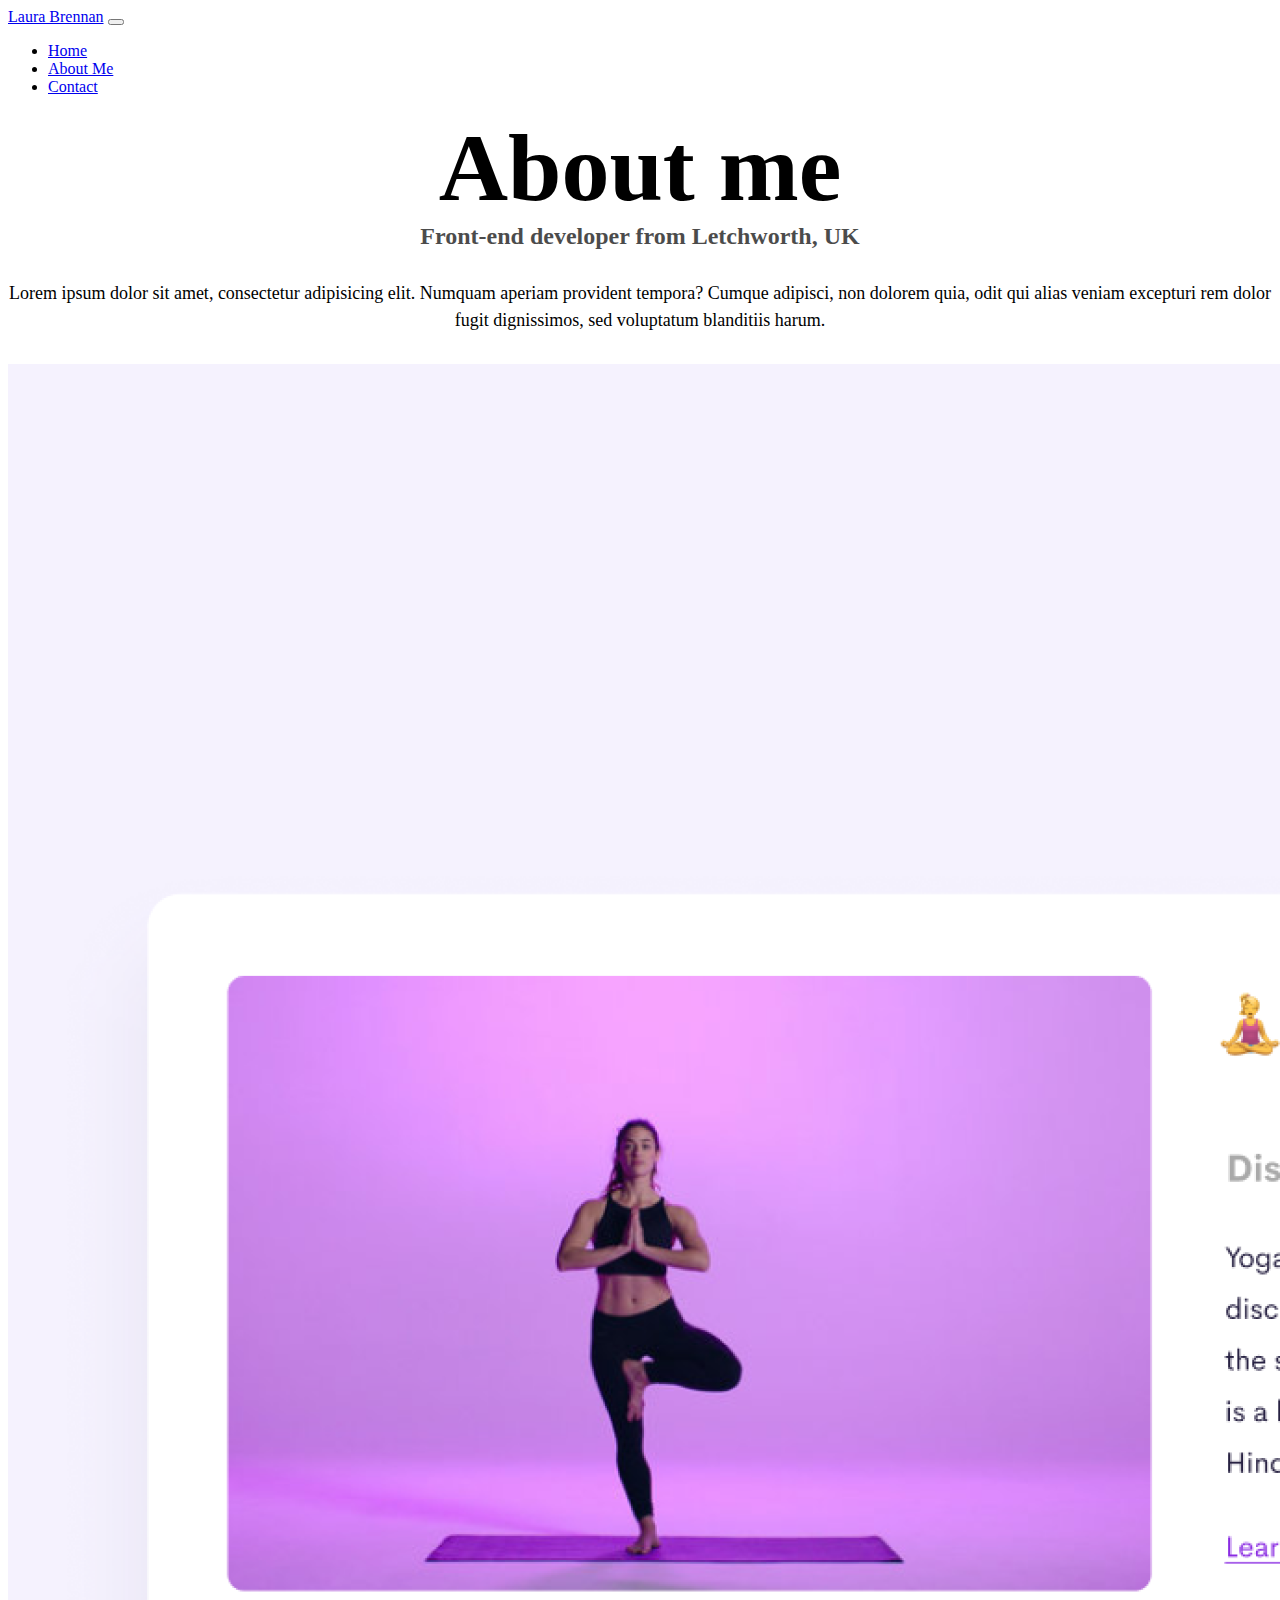
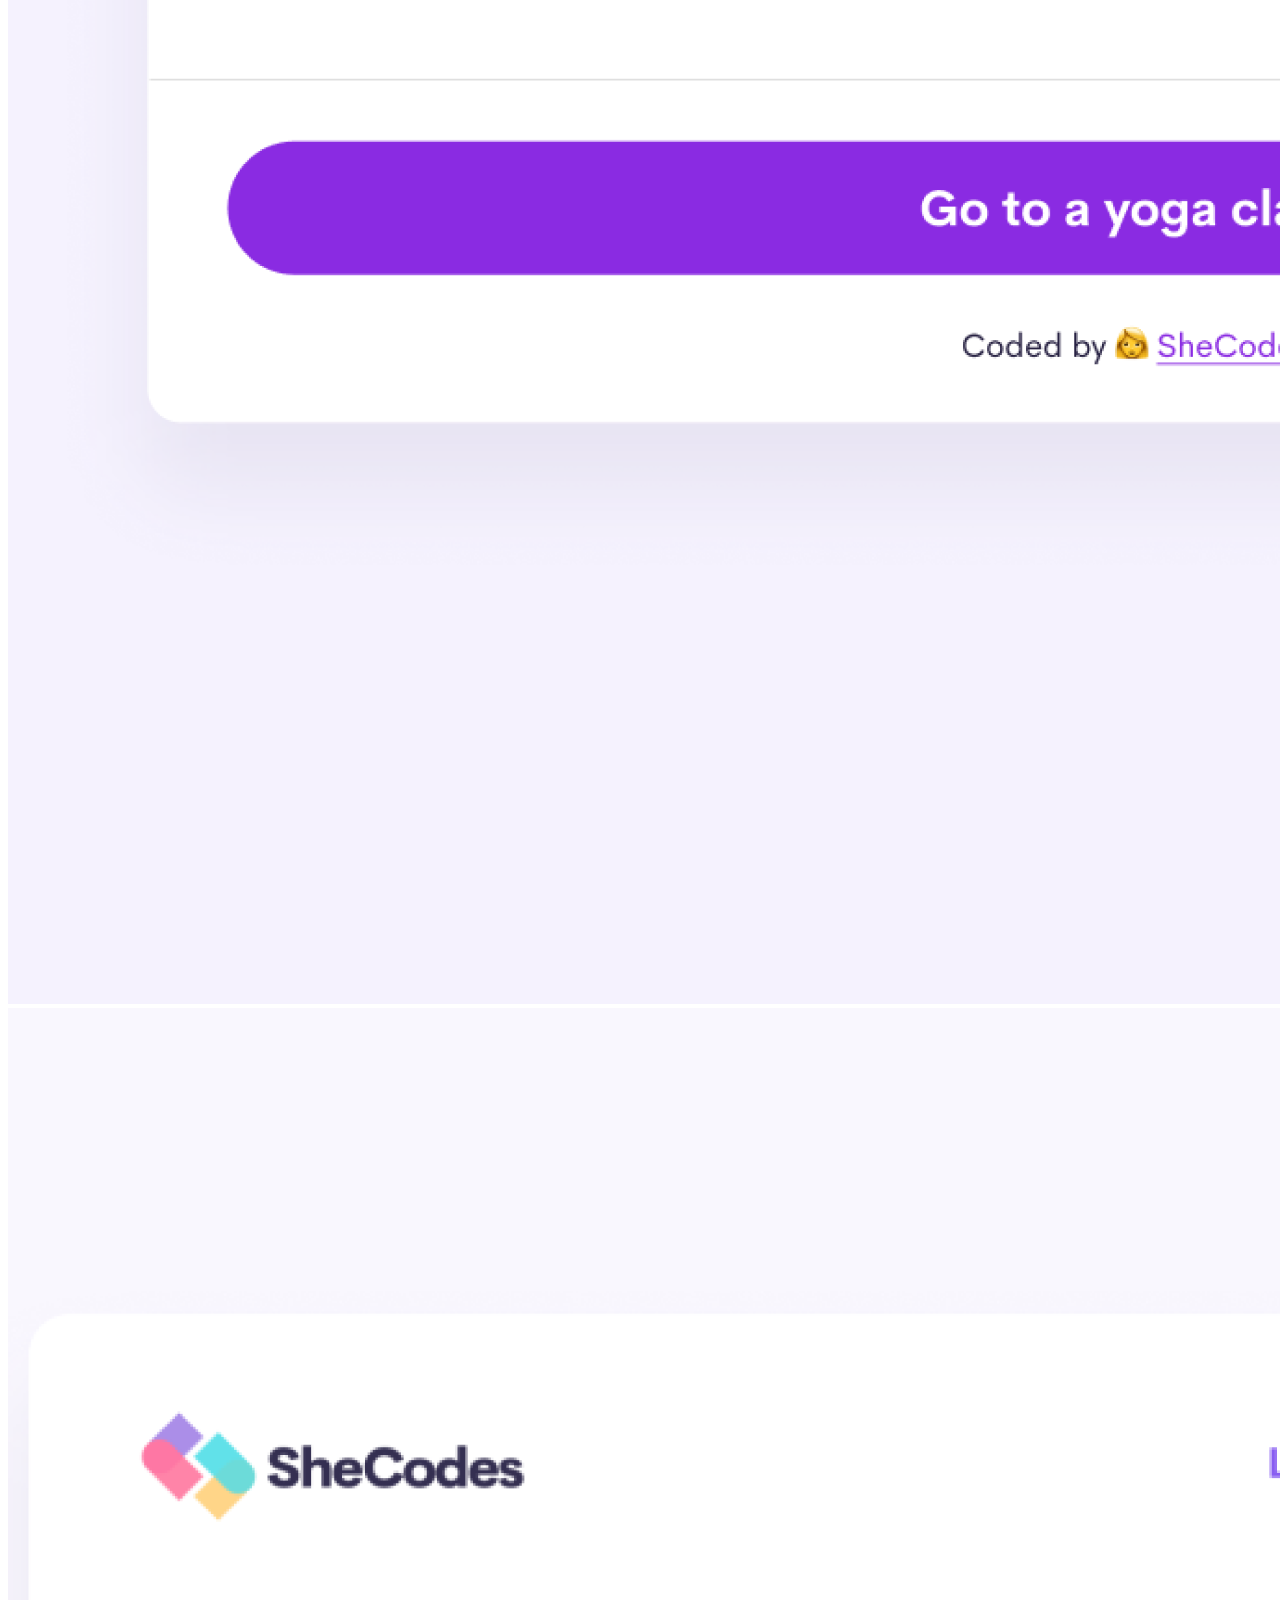
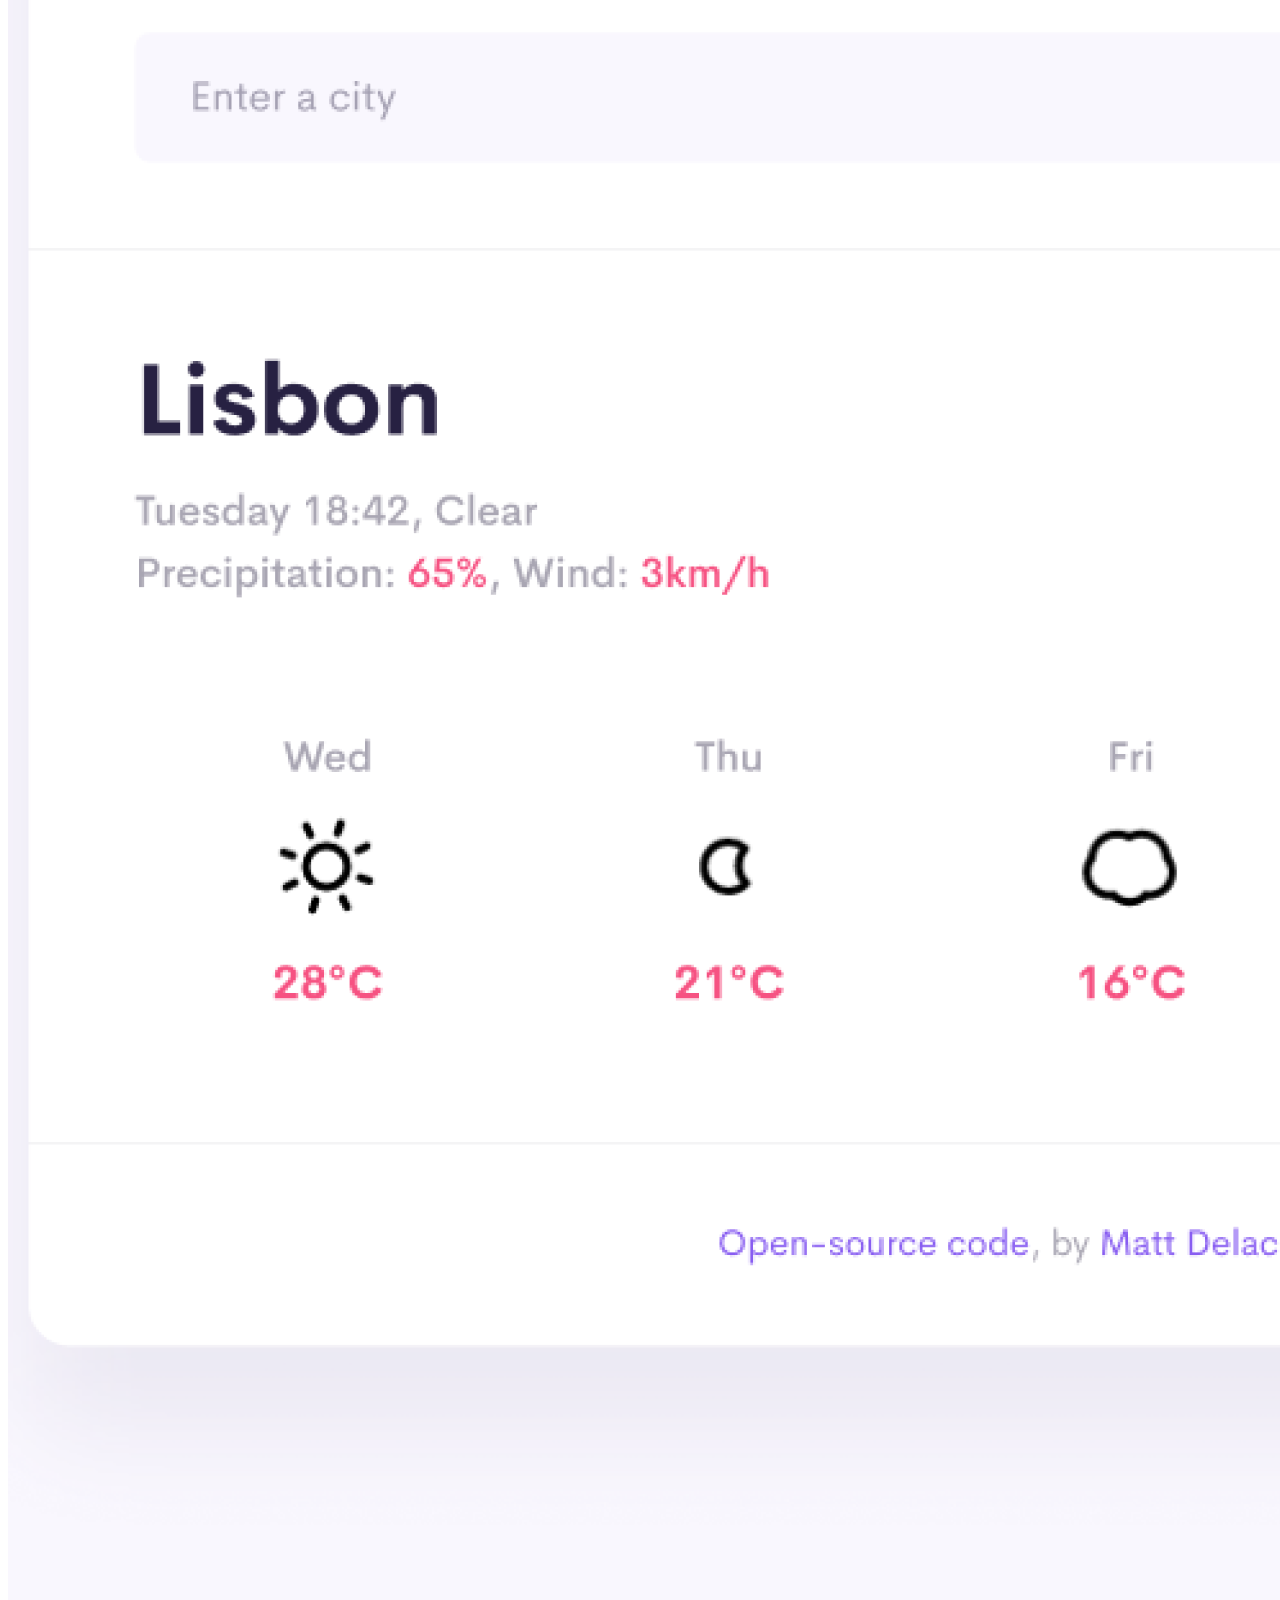
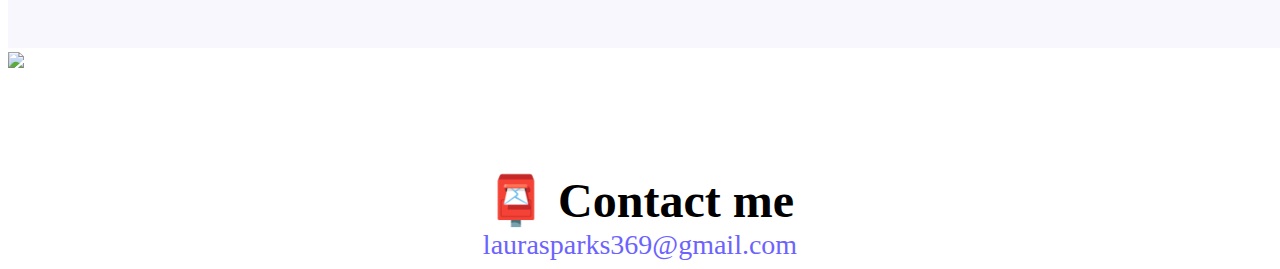
==== about.html @ bd299439 "copied code from sandbox" ====
<!DOCTYPE html>
<html lang="en">
  <head>
    <meta charset="UTF-8" />
    <meta http-equiv="X-UA-Compatible" content="IE=edge" />
    <meta name="viewport" content="width=device-width, initial-scale=1.0" />
    <link
      href="https://cdn.jsdelivr.net/npm/bootstrap@5.1.3/dist/css/bootstrap.min.css"
      rel="stylesheet"
      integrity="sha384-1BmE4kWBq78iYhFldvKuhfTAU6auU8tT94WrHftjDbrCEXSU1oBoqyl2QvZ6jIW3"
      crossorigin="anonymous"
    />
    <script
      src="https://cdn.jsdelivr.net/npm/bootstrap@5.1.3/dist/js/bootstrap.bundle.min.js"
      integrity="sha384-ka7Sk0Gln4gmtz2MlQnikT1wXgYsOg+OMhuP+IlRH9sENBO0LRn5q+8nbTov4+1p"
      crossorigin="anonymous"
    ></script>
    <link rel="stylesheet" href="style.css" />
    <title>About Laura Brennan</title>
  </head>
  <body>
    <nav class="navbar navbar-expand-lg navbar-light bg-light fixed-top">
      <div class="container-fluid justify-content-evenly">
        <a class="navbar-brand" href="index.html">Laura Brennan</a>
        <button
          class="navbar-toggler"
          type="button"
          data-bs-toggle="collapse"
          data-bs-target="#navbarNav"
          aria-controls="navbarNav"
          aria-expanded="false"
          aria-label="Toggle navigation"
        >
          <span class="navbar-toggler-icon"></span>
        </button>
        <div class="collapse navbar-collapse" id="navbarNav">
          <ul class="navbar-nav">
            <li class="nav-item">
              <a class="nav-link" aria-current="page" href="index.html">Home</a>
            </li>
            <li class="nav-item">
              <a class="nav-link" href="about.html">About Me</a>
            </li>
            <li class="nav-item">
              <a class="nav-link" href="about.html#contact">Contact</a>
            </li>
          </ul>
        </div>
      </div>
    </nav>

    <h1 class="mt-5 pt-5">About me</h1>
    <h3>Front-end developer from Letchworth, UK</h3>
    <div class="mw-100">
      <p class="about-paragraphs ps-5">
        Lorem ipsum dolor sit amet, consectetur adipisicing elit. Numquam
        aperiam provident tempora? Cumque adipisci, non dolorem quia, odit qui
        alias veniam excepturi rem dolor fugit dignissimos, sed voluptatum
        blanditiis harum.
      </p>
    </div>

    <div class="container">
      <div class="row">
        <div class="col-sm-4">
          <img src="images/yoga.png" class="img-fluid rounded p-2 shadow" />
        </div>
        <div class="col-sm-4">
          <img src="images/weather.png" class="img-fluid rounded p-2 shadow" />
        </div>
        <div class="col-sm-4">
          <img src="images/yogurt.png" class="img-fluid rounded p-2 shadow" />
        </div>
      </div>
    </div>
    <div id="contact">
      <h2>📮 Contact me</h2>
      <a href="mailto:laurasparks369@gmail.com" class="email-link">
        laurasparks369@gmail.com</a
      >
    </div>
  </body>
</html>
---- style.css ----
:root {
  --primary-color: #6c63ff;
  --secondary-color: #f5f2fe;
  --box-shadow: 0 5px 10px rgba(0, 0, 0, 0.3);
}

h1,
h2,
h3 {
  text-align: center;
  margin: 0;
}

h1 {
  font-size: 96px;
}

h2 {
  font-size: 48px;
  margin-top: 100px;
}

h3 {
  font-size: 24px;
  opacity: 0.7;
}

h4 {
  font-size: 48px;
}

.about-paragraphs {
  font-size: 18px;
  line-height: 1.5;
  text-align: center;
}

.navigation-links {
  display: flex;
  margin-top: 40px;
  justify-content: center;
}

.navigation-links a {
  margin: 20px;
  border-radius: 4px;
  padding: 20px 15px;
  text-decoration: none;
  text-transform: capitalize;
}

.contact-link {
  background: var(--primary-color);
  box-shadow: var(--box-shadow);
  color: white;
}

.about-link {
  color: var(--primary-color);
  border: 1px solid var(--primary-color);
}

.homepage-link {
  color: var(--primary-color);
  text-align: center;
  display: block;
}

.about-paragraphs {
  display: flex;
  margin: 30px 0;
}

.about-paragraphs p {
  margin: 10px;
}

.email-link {
  display: flex;
  justify-content: center;
  color: var(--primary-color);
  font-size: 28px;
  text-decoration: none;
}

.email-link:hover {
  text-decoration: underline;
}

.launch-link {
  background: var(--primary-color);
  box-shadow: var(--box-shadow);
  color: white;

  border-radius: 4px;
  padding: 20px 15px;
  text-decoration: none;
}

.home-page-paragraphs {
  font-size: 18px;
}
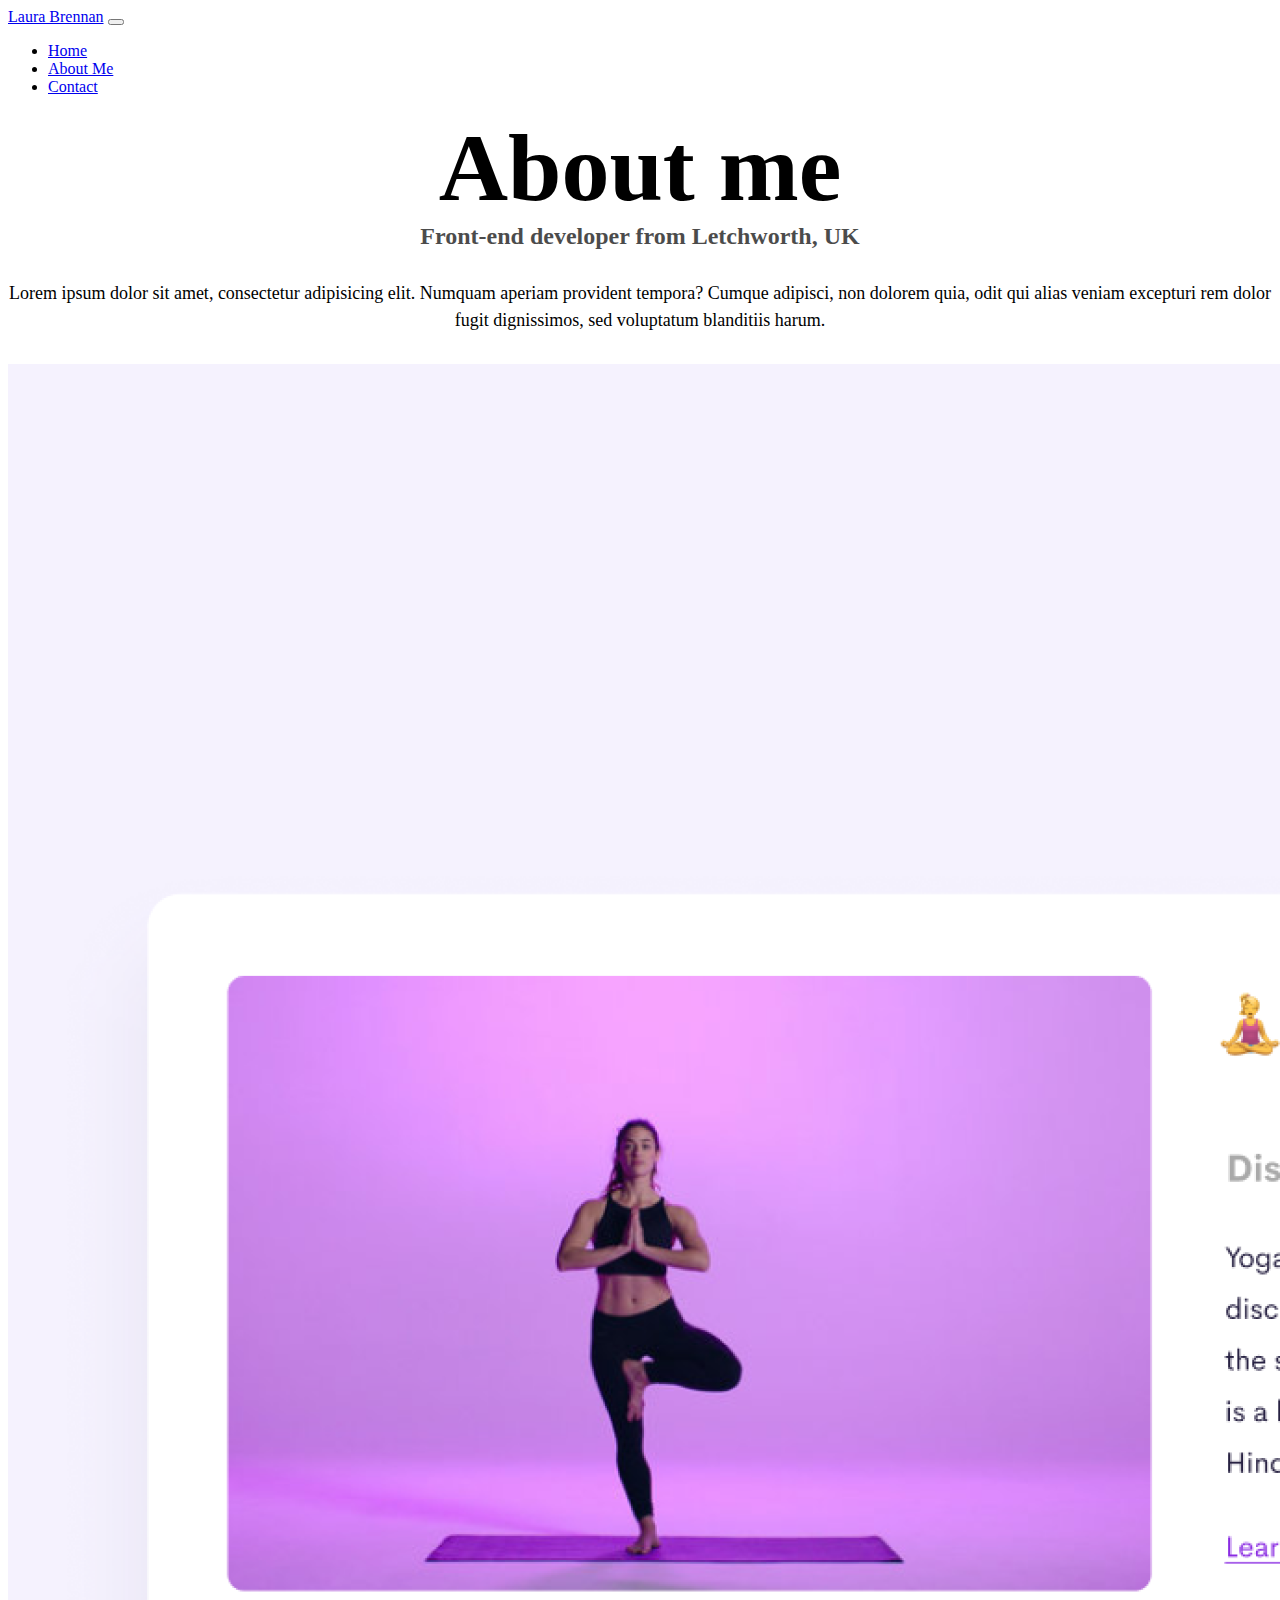
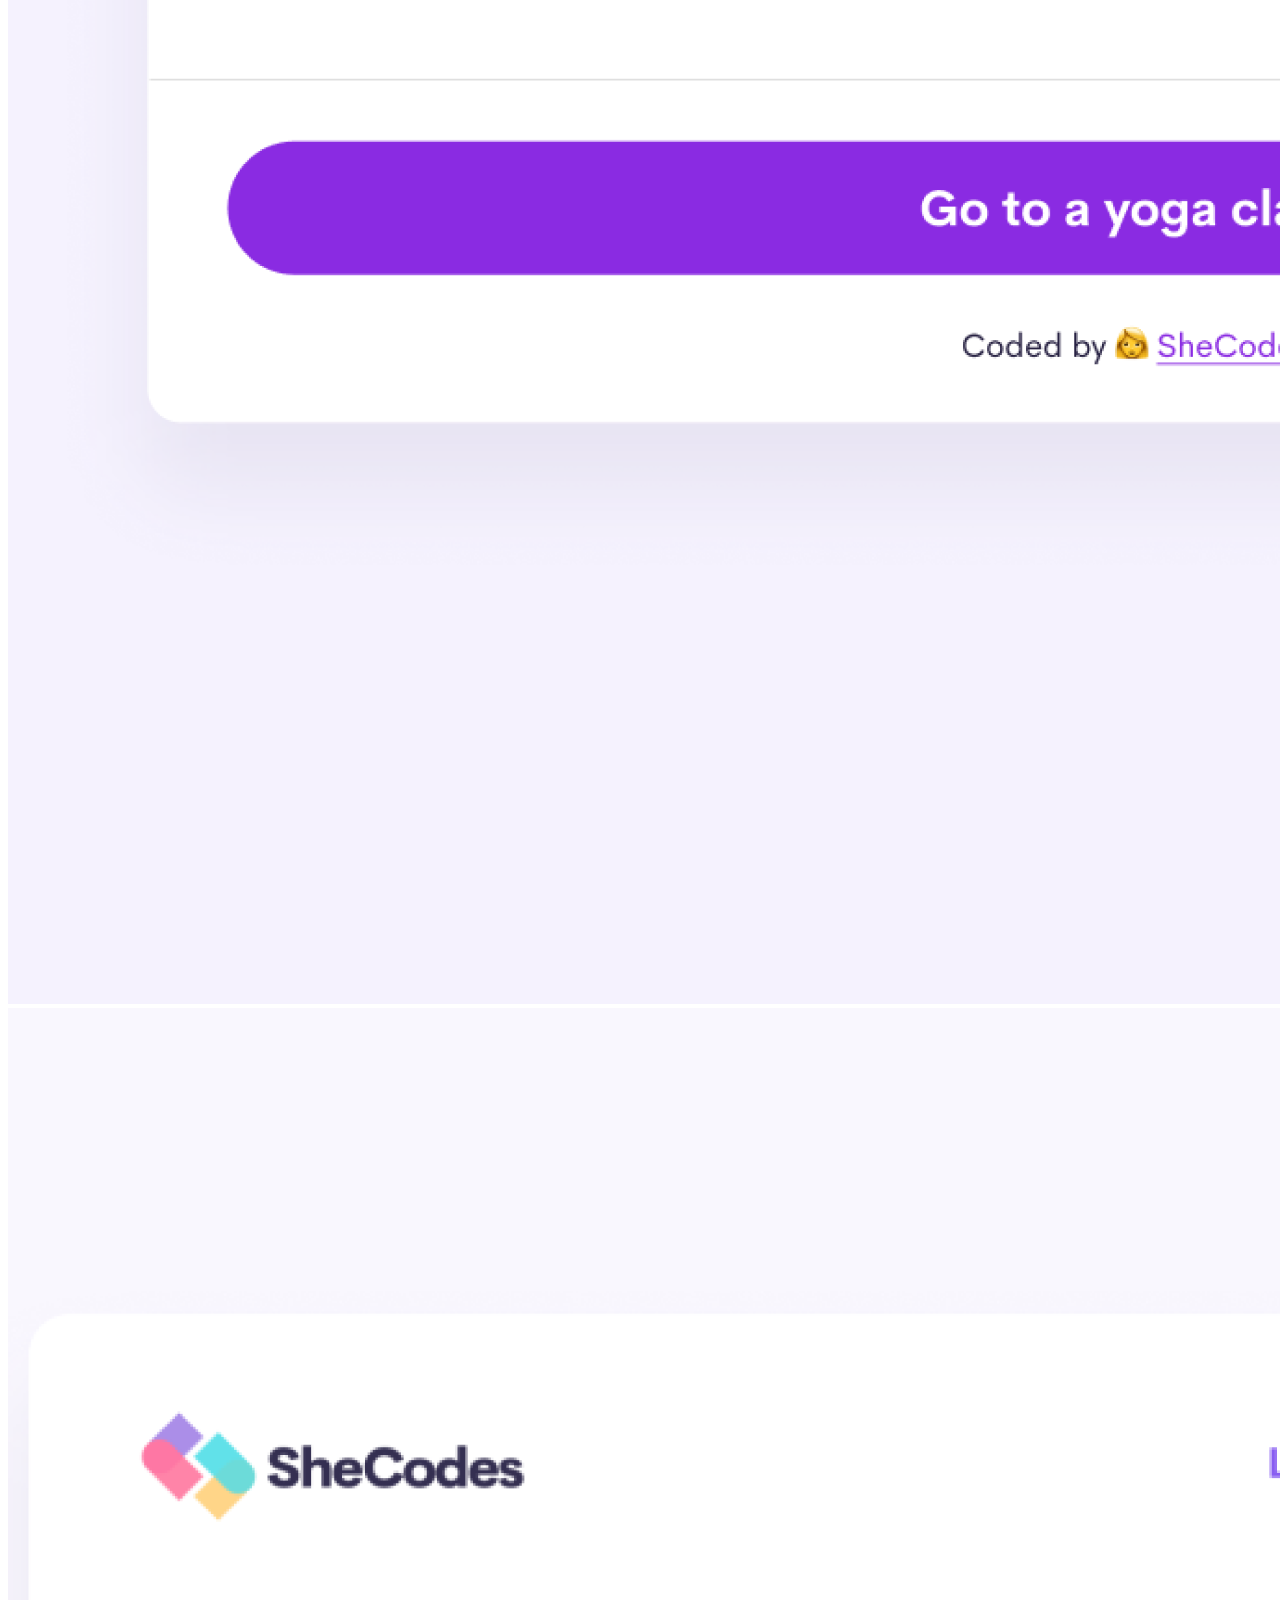
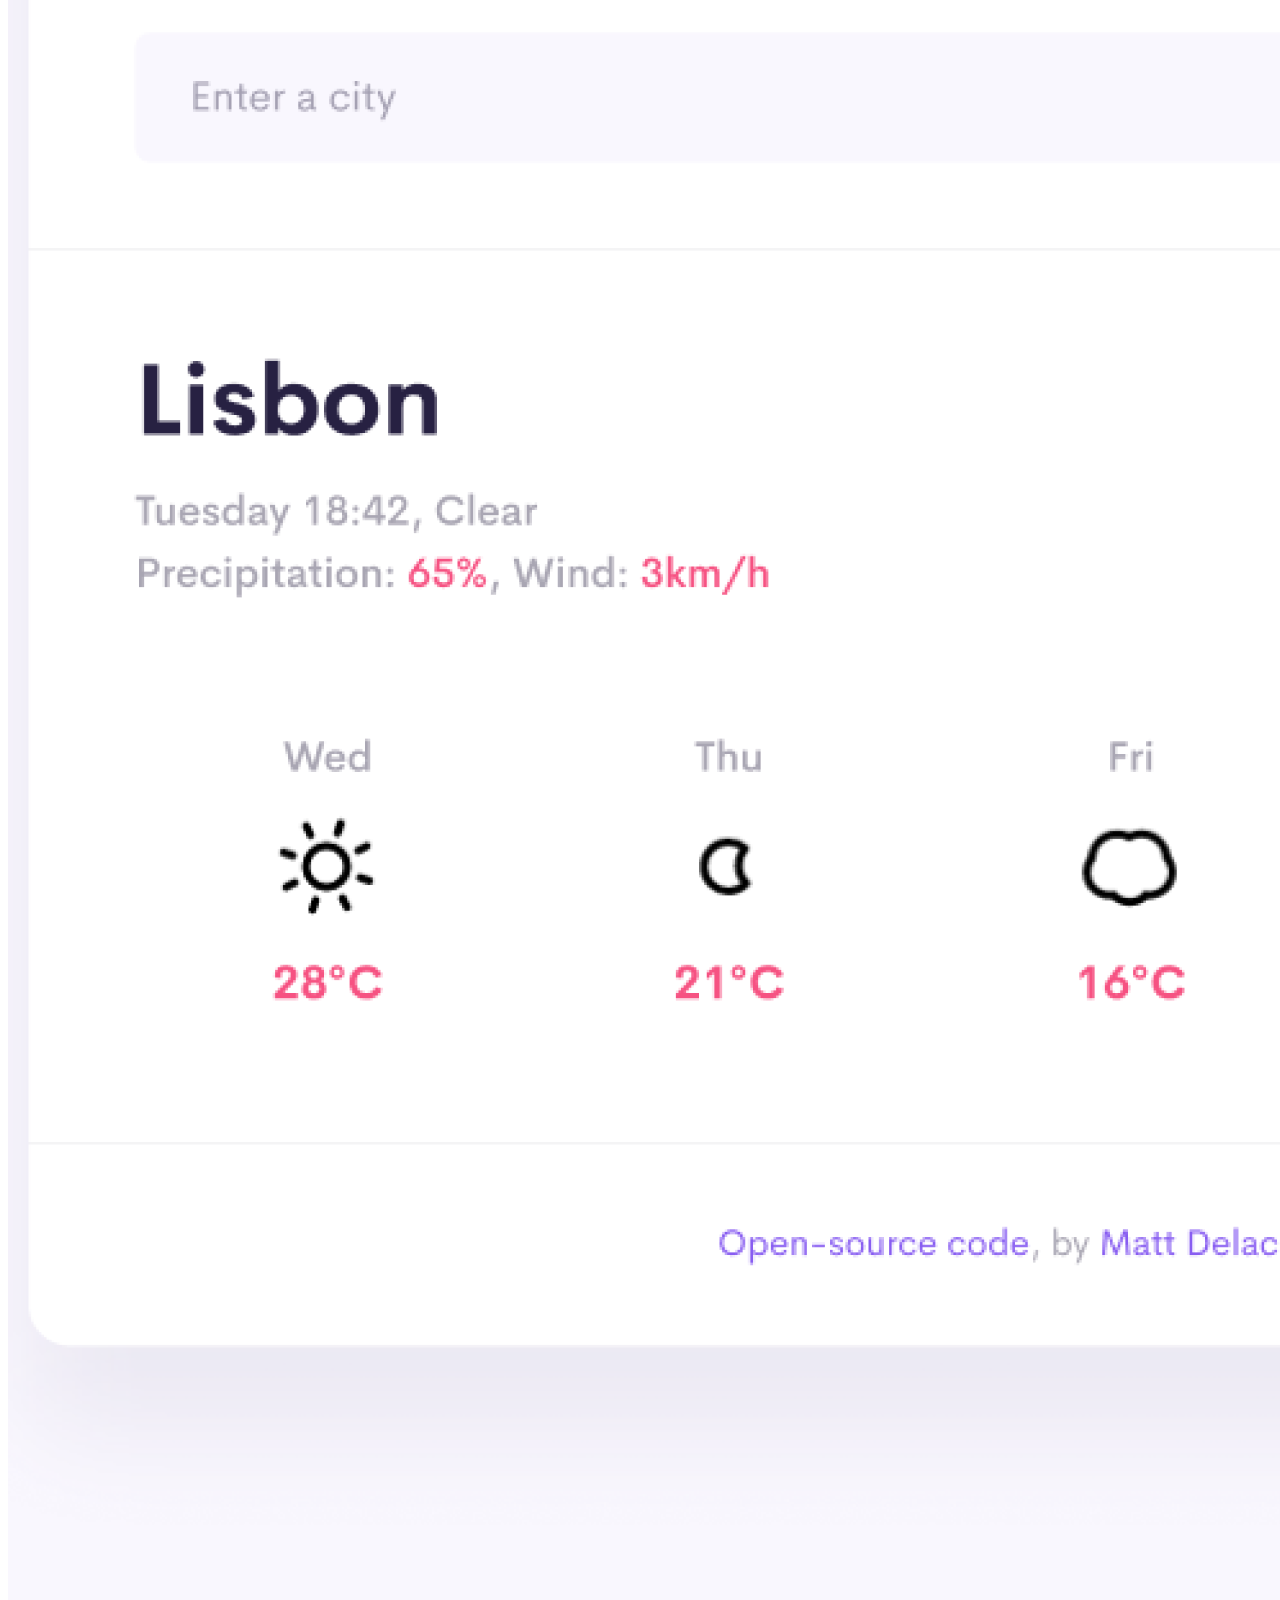
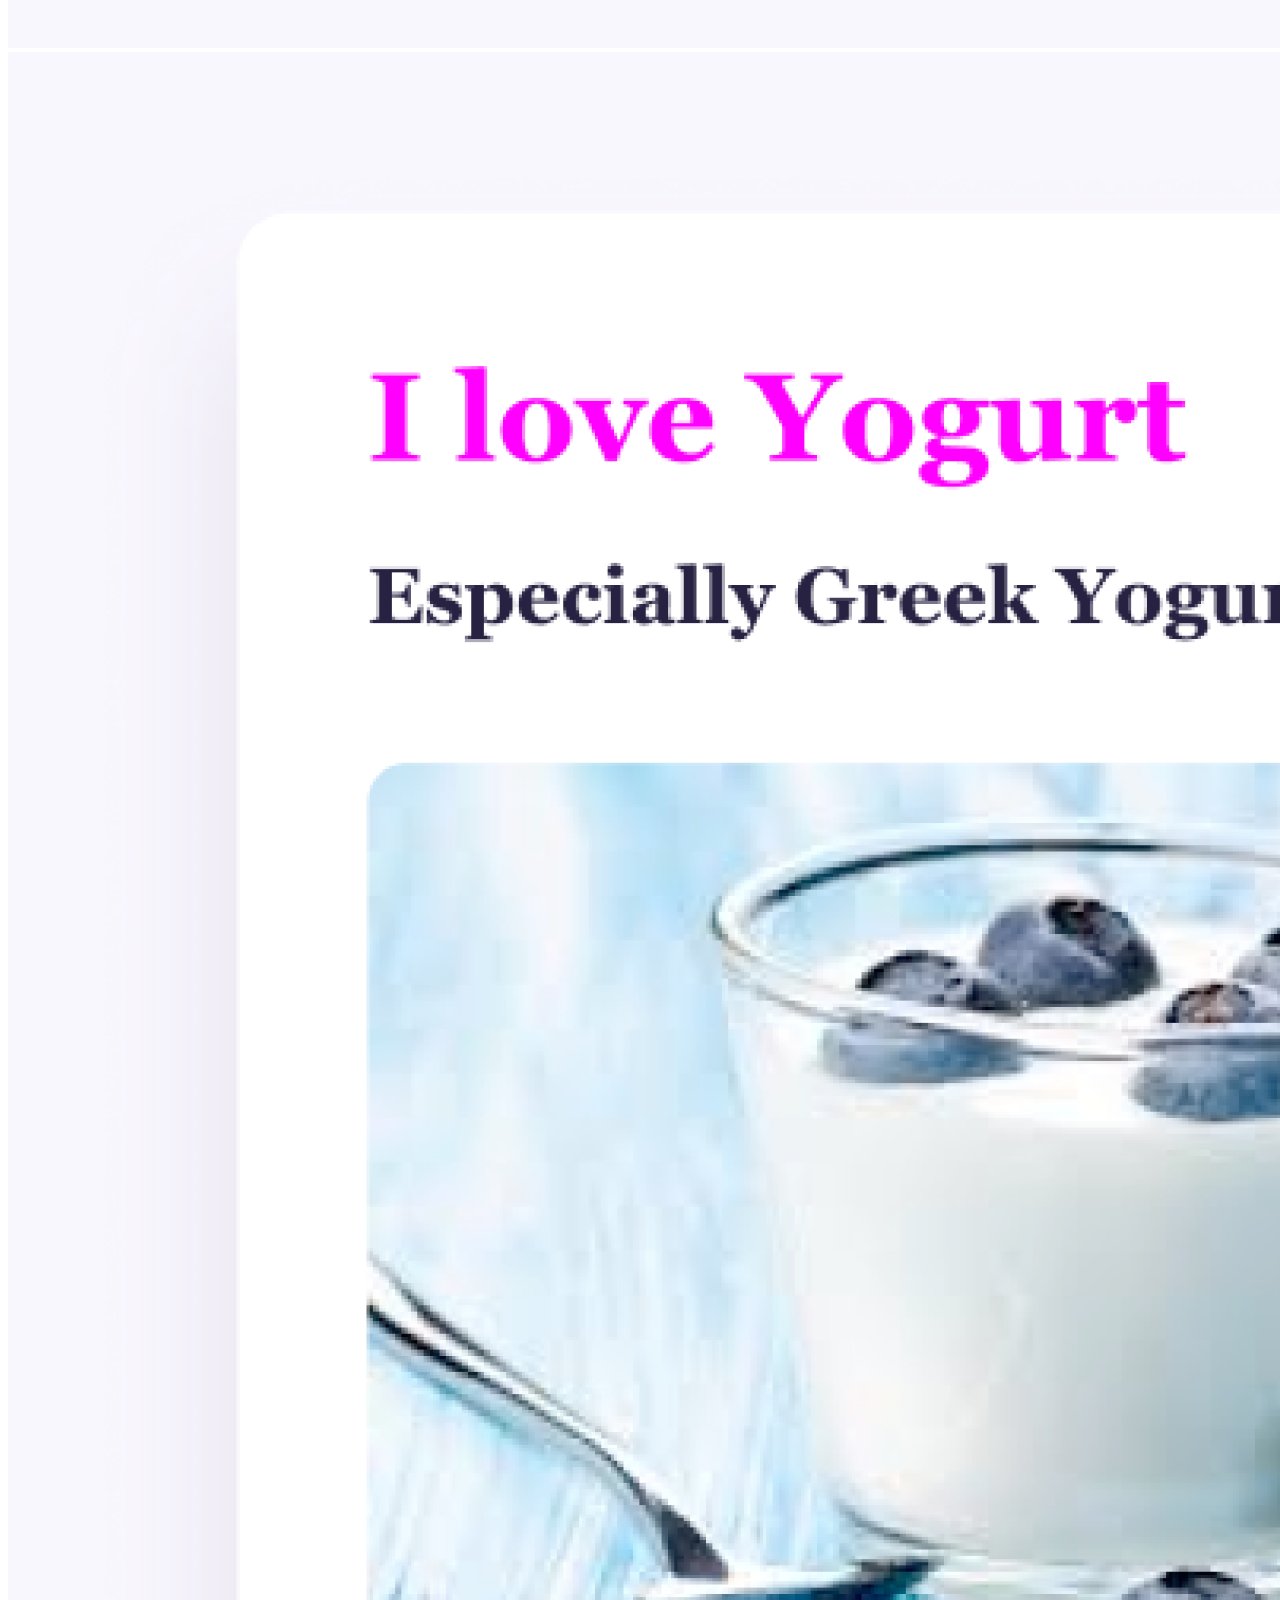
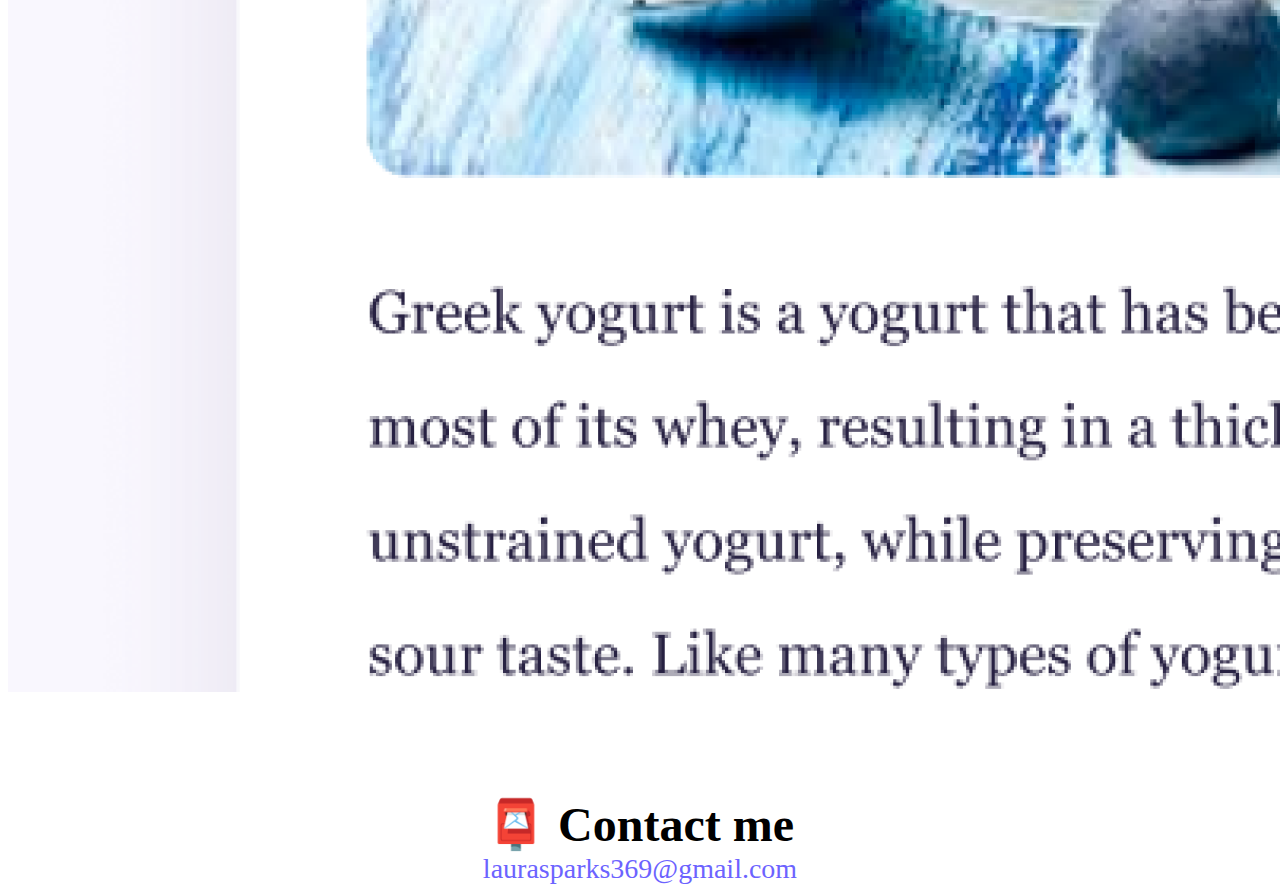
==== commit 02f66f79: "added css media query to optimise for mobile devices" ====
--- a/about.html
+++ b/about.html
@@ -52,7 +52,7 @@
     <h1 class="mt-5 pt-5">About me</h1>
     <h3>Front-end developer from Letchworth, UK</h3>
     <div class="mw-100">
-      <p class="about-paragraphs ps-5">
+      <p class="about-paragraphs px-4">
         Lorem ipsum dolor sit amet, consectetur adipisicing elit. Numquam
         aperiam provident tempora? Cumque adipisci, non dolorem quia, odit qui
         alias veniam excepturi rem dolor fugit dignissimos, sed voluptatum
--- a/style.css
+++ b/style.css
@@ -68,7 +68,7 @@
 
 .about-paragraphs {
   display: flex;
-  margin: 30px 0;
+  margin: 30px 0 30px 0;
 }
 
 .about-paragraphs p {
@@ -100,3 +100,25 @@
 .home-page-paragraphs {
   font-size: 18px;
 }
+
+@media (max-width: 576px) {
+  #yoga-image {
+    display: none;
+  }
+  #weather-image {
+    display: none;
+  }
+  #yogurt-image {
+    display: none;
+  }
+  h1 {
+    font-size: 60px;
+  }
+
+  h2 {
+    font-size: 30px;
+  }
+  body {
+    text-align: center;
+  }
+}
